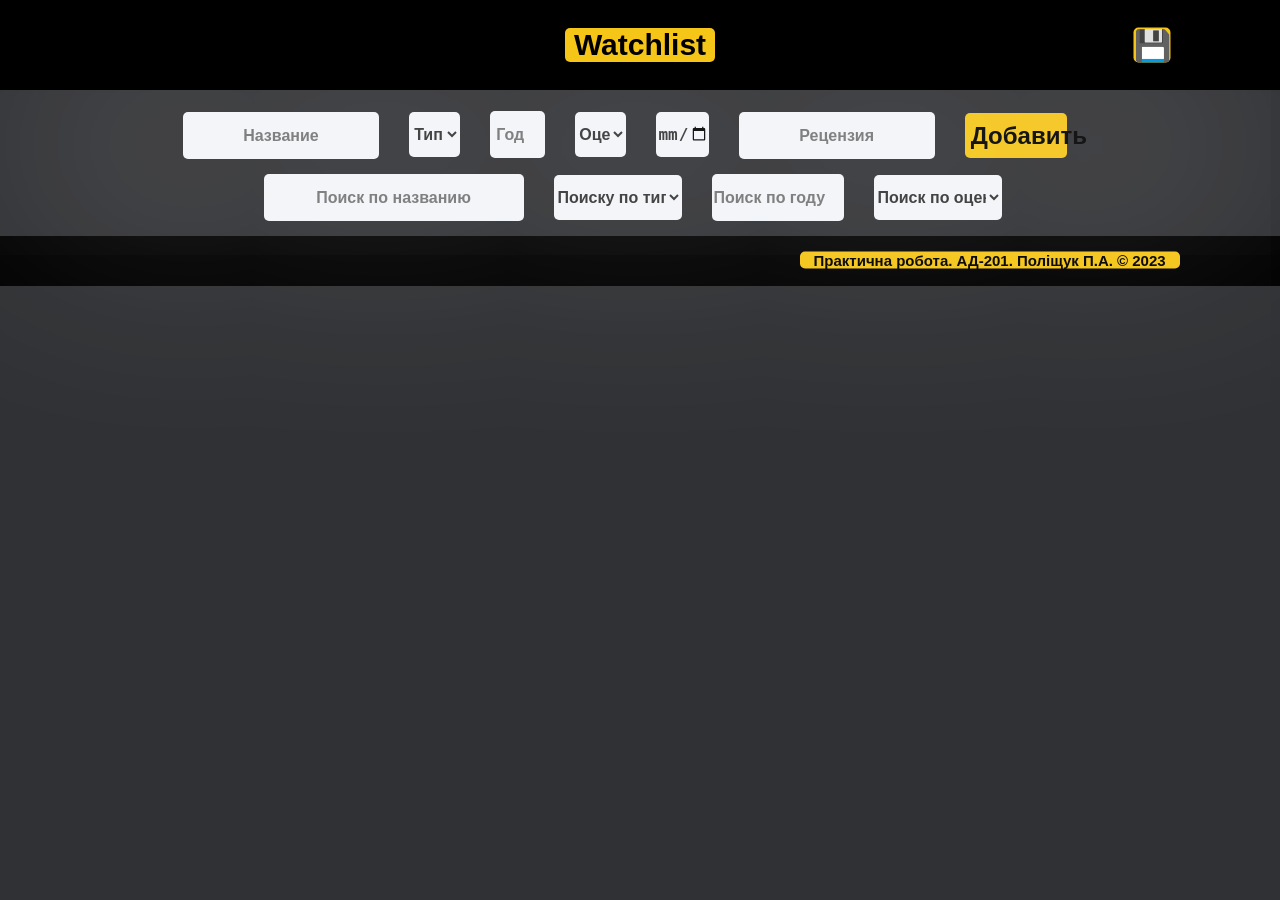
==== index.html @ 1a4a20e2 "init" ====
<!doctype html><html lang="en"><head><meta charset="utf-8"/><link rel="icon" href="/favicon.ico"/><meta name="viewport" content="width=device-width,initial-scale=1"/><meta name="theme-color" content="#000000"/><meta name="description" content="Web site created using create-react-app"/><link rel="apple-touch-icon" href="/logo192.png"/><link rel="manifest" href="/manifest.json"/><title>Movie List</title><script defer="defer" src="/static/js/main.19423068.js"></script><link href="/static/css/main.f0912a6d.css" rel="stylesheet"></head><body><noscript>You need to enable JavaScript to run this app.</noscript><div id="root"></div></body></html>
---- static/css/main.f0912a6d.css ----
body{-webkit-font-smoothing:antialiased;-moz-osx-font-smoothing:grayscale;font-family:-apple-system,BlinkMacSystemFont,Segoe UI,Roboto,Oxygen,Ubuntu,Cantarell,Fira Sans,Droid Sans,Helvetica Neue,sans-serif;margin:0}code{font-family:source-code-pro,Menlo,Monaco,Consolas,Courier New,monospace}body{background-color:#303134}.App_header__4S8fJ{background-color:#000;box-shadow:0 100px 500px hsla(0,0%,100%,.35);height:50px;margin-top:0;padding:20px;position:relative;z-index:1}.App_headerName__Z6Bd6{background-color:#f5c518;border-radius:5px;color:#000;font-size:30px;font-weight:700;left:50%;position:absolute;text-align:center;top:17%;-webkit-transform:translate(-50%,-50%);transform:translate(-50%,-50%);-webkit-user-select:none;user-select:none;width:150px}.App_text__1IILx,input[type=checkbox]{display:none}input[type=checkbox]:checked~.App_text__1IILx{display:block}.App_btn__qW0Gz{background-color:#f5c518;border:none;border-radius:5px;cursor:pointer;display:inline-block;font-size:30px;font-weight:700;left:90%;position:absolute;top:50%;-webkit-transform:translate(-50%,-50%);transform:translate(-50%,-50%)}.App_btnDownload__39kcX{background-color:#f5c518;font-size:18px;font-weight:700;top:75px}.App_btnDownload__39kcX,.App_btnInput__4-csj{border:none;border-radius:5px;cursor:pointer;height:34px;left:85%;position:absolute;width:200px}.App_btnInput__4-csj{font-size:25px;top:110px}.App_btnUpload__uA41l{background-color:#f5c518;border:none;border-radius:5px;cursor:pointer;font-size:14px;font-weight:500;height:34px;left:85%;position:absolute;top:145px;width:200px}form{text-align:center}.App_typeReview__MdIdi,.App_typeTitle__2rywm{vertical-align:middle;width:15%}.App_typeData__n0c7S,.App_typeReview__MdIdi,.App_typeStars__x4vuS,.App_typeTitle__2rywm,.App_typeType__F7mH0,.App_typeYear__hlaJe{background-color:#f2f5f9;border:none;border-radius:5px;color:#333;display:inline-block;font-size:16px;font-weight:700;height:45px;margin-left:auto;margin-right:30px;outline:none;text-align:center}.App_typeData__n0c7S,.App_typeStars__x4vuS,.App_typeType__F7mH0,.App_typeYear__hlaJe{width:4%}.App_add__qtzsN{background-color:#f5c518;border:none;border-radius:5px;color:#000;cursor:pointer;display:inline-block;font-size:24px;font-weight:700;height:45px;margin-right:30px;outline:none;text-align:center;vertical-align:middle;width:8%}.App_typeSearch__FlmfI{display:inline-block;margin:15px 30px 15px 15px;width:20%}.App_typeSearchNumber__Q72l-,.App_typeSearch__FlmfI{background-color:#f2f5f9;border:none;border-radius:5px;color:#333;font-size:16px;font-weight:700;height:45px;outline:none;text-align:center;vertical-align:middle}.App_typeSearchNumber__Q72l-{margin-right:30px;width:10%}.App_stars__3l1Ef{color:orange;font-size:25px;white-space:pre}.App_delete__BckWH,.App_edit__xa1pr{background-color:#fff;border:none;border-radius:5px;box-shadow:2px 2px 3px rgba(0,0,0,.9);color:#000;cursor:pointer;margin-right:5px;transition:all .3s ease}.App_delete__BckWH:hover,.App_edit__xa1pr:hover{box-shadow:1px 1px 2px rgba(0,0,0,.3);-webkit-transform:translateY(1px);transform:translateY(1px)}.App_delete__BckWH:active,.App_edit__xa1pr:active{box-shadow:none;-webkit-transform:translateY(2px);transform:translateY(2px)}.App_title__CEySe{width:32%}.App_type__MPqx7,.App_year__wQCUo{width:7%}.App_stars__3l1Ef{width:9%}.App_data__Gg0q7{width:10%}.App_review__0zhId{text-align:left;width:32%}.App_button__9AHn9{width:3%}.App_google__Ug6k9{color:#000;text-decoration:none}.App_google__Ug6k9:visited{color:#000}table{border-spacing:0;empty-cells:hide}td{border-bottom:1px solid #f4eee8;padding:10px 20px;text-align:center;transition:all .2s linear}td:first-child{color:#3d3511;font-weight:700;text-align:center}th{border-bottom:1px solid #f4eee8;border-top-left-radius:10px;border-top-right-radius:10px;color:#3d3511;padding:10px 20px}td:nth-child(2n){background:#000;color:#fff}td:nth-child(odd){background:#f5c518}th:nth-child(2n){background:#000;color:#fff}th:nth-child(odd){background:#f5c518}tr:hover td{background:#d1c7bf;font-weight:700}.App_copyring__aZph7{background-color:#000;height:50px;margin:0;position:relative}.App_copyringName__Wj0nP{background-color:#f5c518;border-radius:5px;color:#000;font-size:15px;font-weight:700;position:absolute;right:-7%;text-align:center;top:17%;-webkit-transform:translate(-50%,-50%);transform:translate(-50%,-50%);-webkit-user-select:none;user-select:none;width:380px}
/*# sourceMappingURL=main.f0912a6d.css.map*/
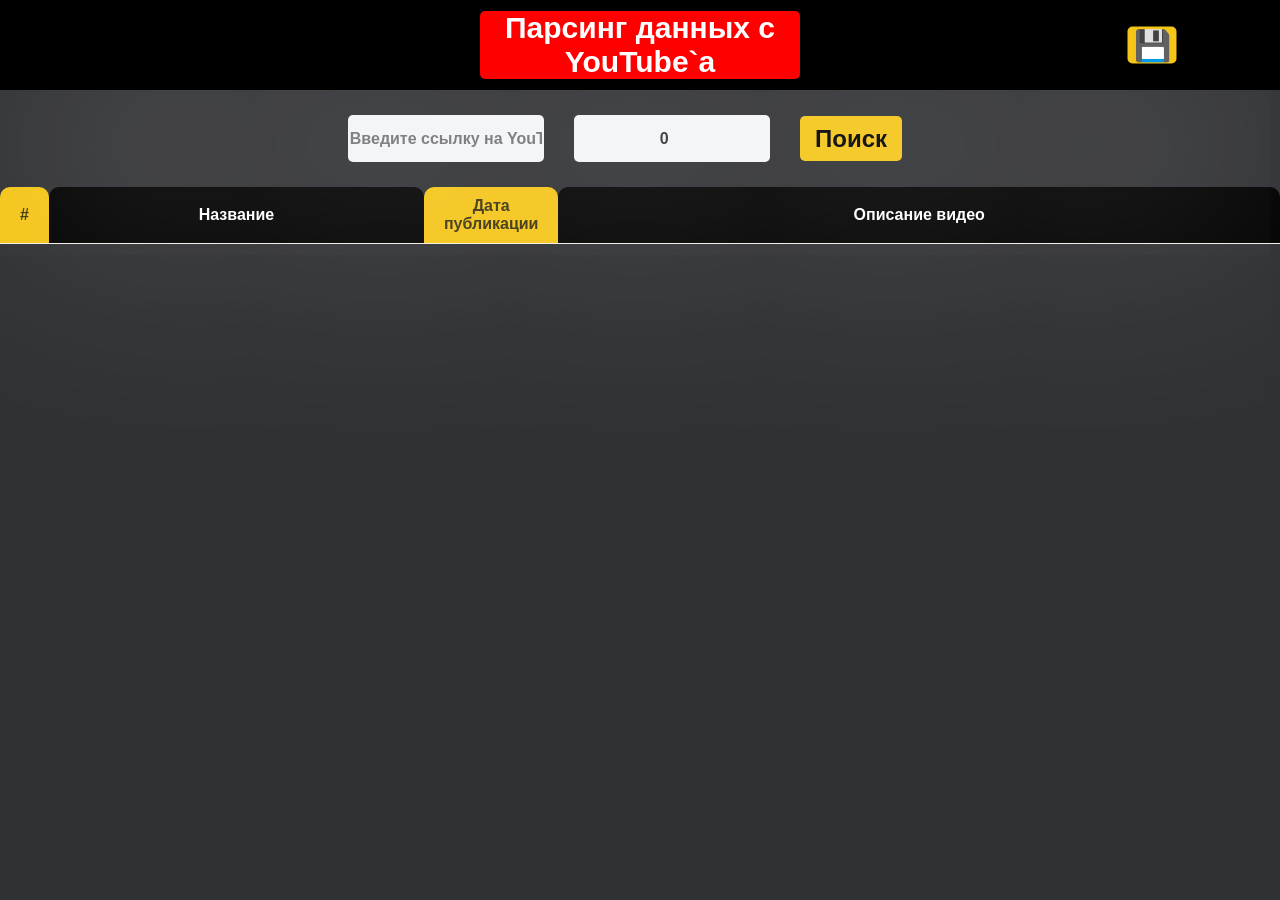
==== commit cbb87117: "r" ====
--- a/index.html
+++ b/index.html
@@ -1 +1 @@
-<!doctype html><html lang="en"><head><meta charset="utf-8"/><link rel="icon" href="/favicon.ico"/><meta name="viewport" content="width=device-width,initial-scale=1"/><meta name="theme-color" content="#000000"/><meta name="description" content="Web site created using create-react-app"/><link rel="apple-touch-icon" href="/logo192.png"/><link rel="manifest" href="/manifest.json"/><title>Movie List</title><script defer="defer" src="/static/js/main.19423068.js"></script><link href="/static/css/main.f0912a6d.css" rel="stylesheet"></head><body><noscript>You need to enable JavaScript to run this app.</noscript><div id="root"></div></body></html>+<!doctype html><html lang="en"><head><meta charset="utf-8"/><link rel="icon" href="/favicon.ico"/><meta name="viewport" content="width=device-width,initial-scale=1"/><meta name="theme-color" content="#000000"/><meta name="description" content="Web site created using create-react-app"/><link rel="apple-touch-icon" href="/logo192.png"/><link rel="manifest" href="/manifest.json"/><title>React App</title><script defer="defer" src="/static/js/main.841b3873.js"></script><link href="/static/css/main.efda0350.css" rel="stylesheet"></head><body><noscript>You need to enable JavaScript to run this app.</noscript><div id="root"></div></body></html>
--- a/static/css/main.efda0350.css
+++ b/static/css/main.efda0350.css
@@ -0,0 +1,2 @@
+body{-webkit-font-smoothing:antialiased;-moz-osx-font-smoothing:grayscale;font-family:-apple-system,BlinkMacSystemFont,Segoe UI,Roboto,Oxygen,Ubuntu,Cantarell,Fira Sans,Droid Sans,Helvetica Neue,sans-serif;margin:0}code{font-family:source-code-pro,Menlo,Monaco,Consolas,Courier New,monospace}.App_header__Q0T56{background-color:#000;box-shadow:0 100px 500px hsla(0,0%,100%,.35);height:50px;margin-top:0;padding:20px;position:relative;z-index:1}.App_headerName__G4NwI{background-color:red;border-radius:5px;color:#fff;font-size:30px;font-weight:700;left:50%;position:absolute;text-align:center;top:17%;-webkit-transform:translate(-50%,-50%);transform:translate(-50%,-50%);-webkit-user-select:none;user-select:none;width:25%}body{background-color:#303134}.App_formContainer__4yDFg{margin-bottom:25px;margin-top:25px;text-align:center}.App_btnDownload__UXtwH{background-color:#f5c518;border:none;border-radius:5px;cursor:pointer;display:inline-block;font-size:30px;font-weight:700;left:90%;position:absolute;top:50%;-webkit-transform:translate(-50%,-50%);transform:translate(-50%,-50%)}.App_typeNumber__wYNjC,.App_typeTitle__SLzc2{background-color:#f2f5f9;color:#333;font-size:16px;margin-left:auto;width:15%}.App_btn__\+tLL7,.App_typeNumber__wYNjC,.App_typeTitle__SLzc2{border:none;border-radius:5px;display:inline-block;font-weight:700;height:45px;margin-right:30px;outline:none;text-align:center;vertical-align:middle}.App_btn__\+tLL7{background-color:#f5c518;color:#000;cursor:pointer;font-size:24px;width:8%}.App_number__Px2CI{width:2%}.App_title__Fwcpm{width:30%}.App_date__i5FMw{width:10%}.App_description__ss884{width:58%}table{border-spacing:0;empty-cells:hide}td{border-bottom:1px solid #f4eee8;padding:10px 20px;text-align:center;transition:all .2s linear}td:first-child{color:#3d3511;font-weight:700;text-align:center}th{border-bottom:1px solid #f4eee8;border-top-left-radius:10px;border-top-right-radius:10px;color:#3d3511;padding:10px 20px}td:nth-child(2n){background:#000;color:#fff}td:nth-child(odd){background:#f5c518}th:nth-child(2n){background:#000;color:#fff}th:nth-child(odd){background:#f5c518}tr:hover td{background:#d1c7bf;font-weight:700}
+/*# sourceMappingURL=main.efda0350.css.map*/
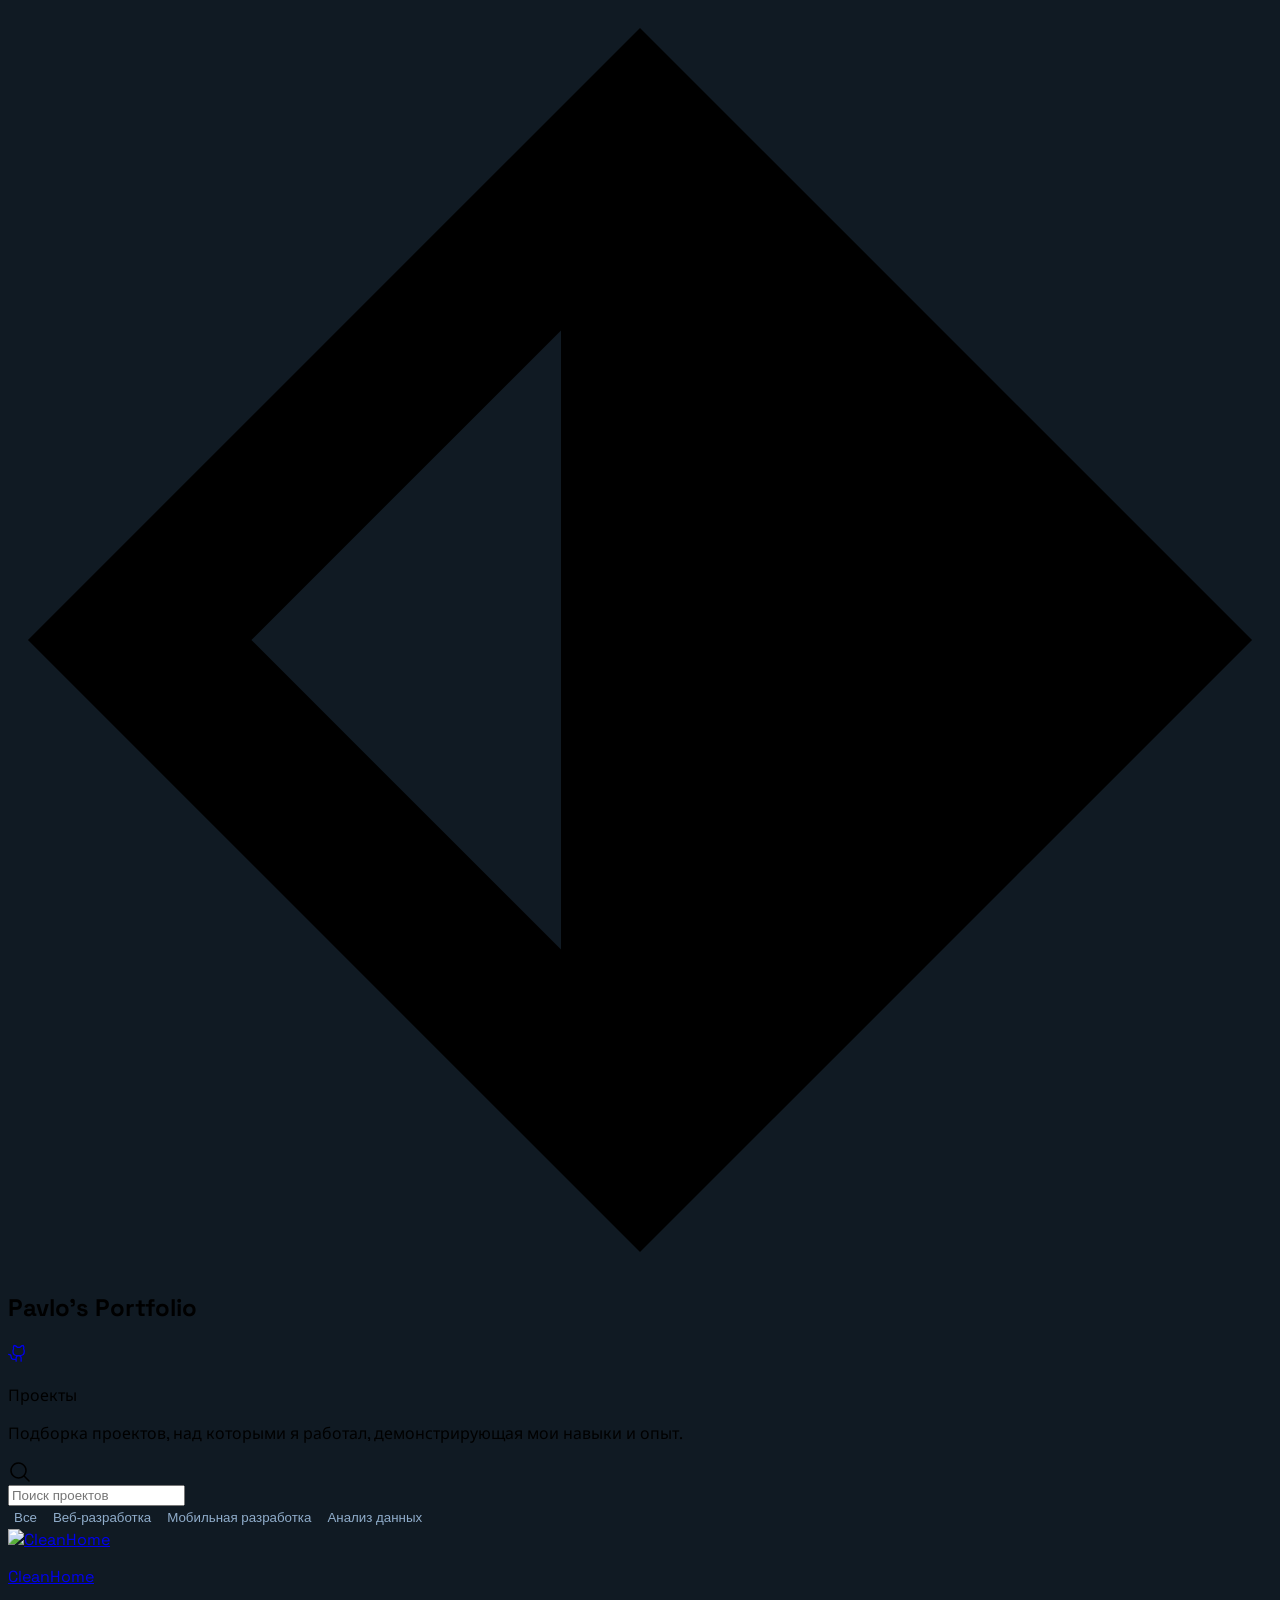
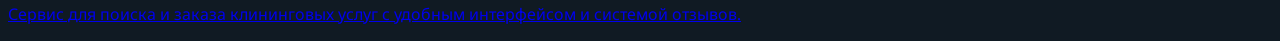
==== commit 266f4976: "Add files via upload" ====
--- a/index.html
+++ b/index.html
@@ -1 +1,104 @@
-<!doctype html><html lang="en"><head><meta charset="utf-8"/><link rel="icon" href="/favicon.ico"/><meta name="viewport" content="width=device-width,initial-scale=1"/><meta name="theme-color" content="#000000"/><meta name="description" content="Web site created using create-react-app"/><link rel="apple-touch-icon" href="/logo192.png"/><link rel="manifest" href="/manifest.json"/><title>React App</title><script defer="defer" src="/static/js/main.841b3873.js"></script><link href="/static/css/main.efda0350.css" rel="stylesheet"></head><body><noscript>You need to enable JavaScript to run this app.</noscript><div id="root"></div></body></html>+<!DOCTYPE html>
+<html lang="ru">
+  <head>
+    <meta charset="UTF-8">
+    <meta name="viewport" content="width=device-width, initial-scale=1.0">
+    <link rel="preconnect" href="https://fonts.gstatic.com/" crossorigin="" />
+    <link
+      rel="stylesheet"
+      as="style"
+      onload="this.rel='stylesheet'"
+      href="https://fonts.googleapis.com/css2?display=swap&amp;family=Noto+Sans%3Awght%40400%3B500%3B700%3B900&amp;family=Space+Grotesk%3Awght%40400%3B500%3B700"
+    />
+
+    <title>Pavpl</title>
+    <link rel="icon" type="image/x-icon" href="data:image/x-icon;base64," />
+
+    <link rel="stylesheet" href="style.css" />
+    <script src="https://cdn.tailwindcss.com?plugins=forms,container-queries"></script>
+    <script defer src="app.js"></script>
+  </head>
+  <body>
+    <div class="relative flex size-full min-h-screen flex-col bg-[#101a23] dark group/design-root overflow-x-hidden main-bg">
+      <div class="layout-container flex h-full grow flex-col">
+        <header class="flex items-center justify-between whitespace-nowrap border-b border-solid border-b-[#223649] px-4 md:px-10 py-3">
+          <div class="flex items-center gap-4 text-white">
+            <div class="size-4 logo-svg">
+              <svg viewBox="0 0 48 48" fill="none" xmlns="http://www.w3.org/2000/svg">
+                <g clip-path="url(#clip0_6_330)">
+                  <path
+                    fill-rule="evenodd"
+                    clip-rule="evenodd"
+                    d="M24 0.757355L47.2426 24L24 47.2426L0.757355 24L24 0.757355ZM21 35.7574V12.2426L9.24264 24L21 35.7574Z"
+                    fill="currentColor"
+                  ></path>
+                </g>
+                <defs>
+                  <clipPath id="clip0_6_330"><rect width="48" height="48" fill="white"></rect></clipPath>
+                </defs>
+              </svg>
+            </div>
+            <h2 class="text-white text-lg font-bold leading-tight tracking-[-0.015em]">Pavlo's Portfolio</h2>
+          </div>
+          <div class="flex flex-1 justify-end gap-4 md:gap-8">
+            <a href="https://github.com/pavpl" target="_blank" rel="noopener noreferrer"
+              class="flex max-w-[480px] cursor-pointer items-center justify-center overflow-hidden rounded-lg h-10 bg-[#223649] text-white gap-2 text-sm font-bold leading-normal tracking-[0.015em] min-w-0 px-2.5 github-btn"
+            >
+              <div class="text-white" data-icon="GithubLogo" data-size="20px" data-weight="regular">
+                <svg xmlns="http://www.w3.org/2000/svg" width="20px" height="20px" fill="currentColor" viewBox="0 0 256 256">
+                  <path
+                    d="M208.31,75.68A59.78,59.78,0,0,0,202.93,28,8,8,0,0,0,196,24a59.75,59.75,0,0,0-48,24H124A59.75,59.75,0,0,0,76,24a8,8,0,0,0-6.93,4,59.78,59.78,0,0,0-5.38,47.68A58.14,58.14,0,0,0,56,104v8a56.06,56.06,0,0,0,48.44,55.47A39.8,39.8,0,0,0,96,192v8H72a24,24,0,0,1-24-24A40,40,0,0,0,8,136a8,8,0,0,0,0,16,24,24,0,0,1,24,24,40,40,0,0,0,40,40H96v16a8,8,0,0,0,16,0V192a24,24,0,0,1,48,0v40a8,8,0,0,0,16,0V192a39.8,39.8,0,0,0-8.44-24.53A56.06,56.06,0,0,0,216,112v-8A58.14,58.14,0,0,0,208.31,75.68ZM200,112a40,40,0,0,1-40,40H112a40,40,0,0,1-40-40v-8a41.74,41.74,0,0,1,6.9-22.48A8,8,0,0,0,80,73.83a43.81,43.81,0,0,1,.79-33.58,43.88,43.88,0,0,1,32.32,20.06A8,8,0,0,0,119.82,64h32.35a8,8,0,0,0,6.74-3.69,43.87,43.87,0,0,1,32.32-20.06A43.81,43.81,0,0,1,192,73.83a8.09,8.09,0,0,0,1,7.65A41.72,41.72,0,0,1,200,104Z"
+                  ></path>
+                </svg>
+              </div>
+            </a>
+          </div>
+        </header>
+        <div class="px-4 md:px-40 flex flex-1 justify-center py-5">
+          <div class="layout-content-container flex flex-col max-w-[960px] flex-1">
+            <div class="flex flex-wrap justify-between gap-3 p-4">
+              <div class="flex min-w-72 flex-col gap-3">
+                <p class="text-white tracking-light text-[24px] md:text-[32px] font-bold leading-tight">Проекты</p>
+                <p class="text-[#90adcb] text-sm font-normal leading-normal">Подборка проектов, над которыми я работал, демонстрирующая мои навыки и опыт.</p>
+              </div>
+            </div>
+            <div class="px-4 py-3">
+              <label class="flex flex-col min-w-40 h-12 w-full">
+                <div class="flex w-full flex-1 items-stretch rounded-lg h-full">
+                  <div
+                    class="text-[#90adcb] flex border-none bg-[#223649] items-center justify-center pl-4 rounded-l-lg border-r-0 search-icon"
+                    data-icon="MagnifyingGlass"
+                    data-size="24px"
+                    data-weight="regular"
+                  >
+                    <svg xmlns="http://www.w3.org/2000/svg" width="24px" height="24px" fill="currentColor" viewBox="0 0 256 256">
+                      <path
+                        d="M229.66,218.34l-50.07-50.06a88.11,88.11,0,1,0-11.31,11.31l50.06,50.07a8,8,0,0,0,11.32-11.32ZM40,112a72,72,0,1,1,72,72A72.08,72.08,0,0,1,40,112Z"
+                      ></path>
+                    </svg>
+                  </div>
+                  <input
+                    id="search-input"
+                    placeholder="Поиск проектов"
+                    class="form-input flex w-full min-w-0 flex-1 resize-none overflow-hidden rounded-lg text-white focus:outline-0 focus:ring-0 border-none bg-[#223649] focus:border-none h-full placeholder:text-[#90adcb] px-4 rounded-l-none border-l-0 pl-2 text-base font-normal leading-normal"
+                  />
+                </div>
+              </label>
+            </div>
+            <div class="pb-3">
+              <div class="flex border-b border-[#314d68] px-4 gap-4 md:gap-8 overflow-x-auto" id="category-tabs">
+                <button class="category-tab flex flex-col items-center justify-center border-b-[3px] border-b-[#3d98f4] text-white pb-[13px] pt-4 whitespace-nowrap font-bold" data-category="all">Все</button>
+                <button class="category-tab flex flex-col items-center justify-center border-b-[3px] border-b-transparent text-[#90adcb] pb-[13px] pt-4 whitespace-nowrap font-bold" data-category="web">Веб-разработка</button>
+                <button class="category-tab flex flex-col items-center justify-center border-b-[3px] border-b-transparent text-[#90adcb] pb-[13px] pt-4 whitespace-nowrap font-bold" data-category="mobile">Мобильная разработка</button>
+                <button class="category-tab flex flex-col items-center justify-center border-b-[3px] border-b-transparent text-[#90adcb] pb-[13px] pt-4 whitespace-nowrap font-bold" data-category="data">Анализ данных</button>
+              </div>
+            </div>
+            <div id="projects-list" class="grid grid-cols-1 sm:grid-cols-2 lg:grid-cols-3 xl:grid-cols-4 gap-3 p-4">
+              <!-- Проекты будут добавляться динамически через JS -->
+            </div>
+          </div>
+        </div>
+      </div>
+    </div>
+  </body>
+</html>
--- a/style.css
+++ b/style.css
@@ -0,0 +1,58 @@
+body {
+  background: #101a23;
+  font-family: "Space Grotesk", "Noto Sans", sans-serif;
+}
+
+.main-bg {
+  background: #101a23;
+}
+
+.logo-svg svg {
+  display: block;
+}
+
+.github-btn {
+  transition: background 0.2s;
+}
+.github-btn:hover {
+  background: #314d68;
+}
+
+.search-icon svg {
+  display: block;
+}
+
+.category-tab {
+  cursor: pointer;
+  outline: none;
+  border: none;
+  background: none;
+  transition: color 0.2s, border-color 0.2s;
+}
+.category-tab.active {
+  color: #fff;
+  border-bottom: 3px solid #3d98f4;
+}
+.category-tab:not(.active) {
+  color: #90adcb;
+  border-bottom: 3px solid transparent;
+}
+
+/* Заглушка для изображения проекта */
+.project-image-placeholder {
+  width: 100%;
+  aspect-ratio: 16/9;
+  background: #223649;
+  display: flex;
+  align-items: center;
+  justify-content: center;
+  color: #90adcb;
+  font-size: 1.2rem;
+  border-radius: 0.5rem;
+}
+
+@media (max-width: 768px) {
+  .layout-content-container {
+    padding: 0 0.5rem;
+  }
+} 
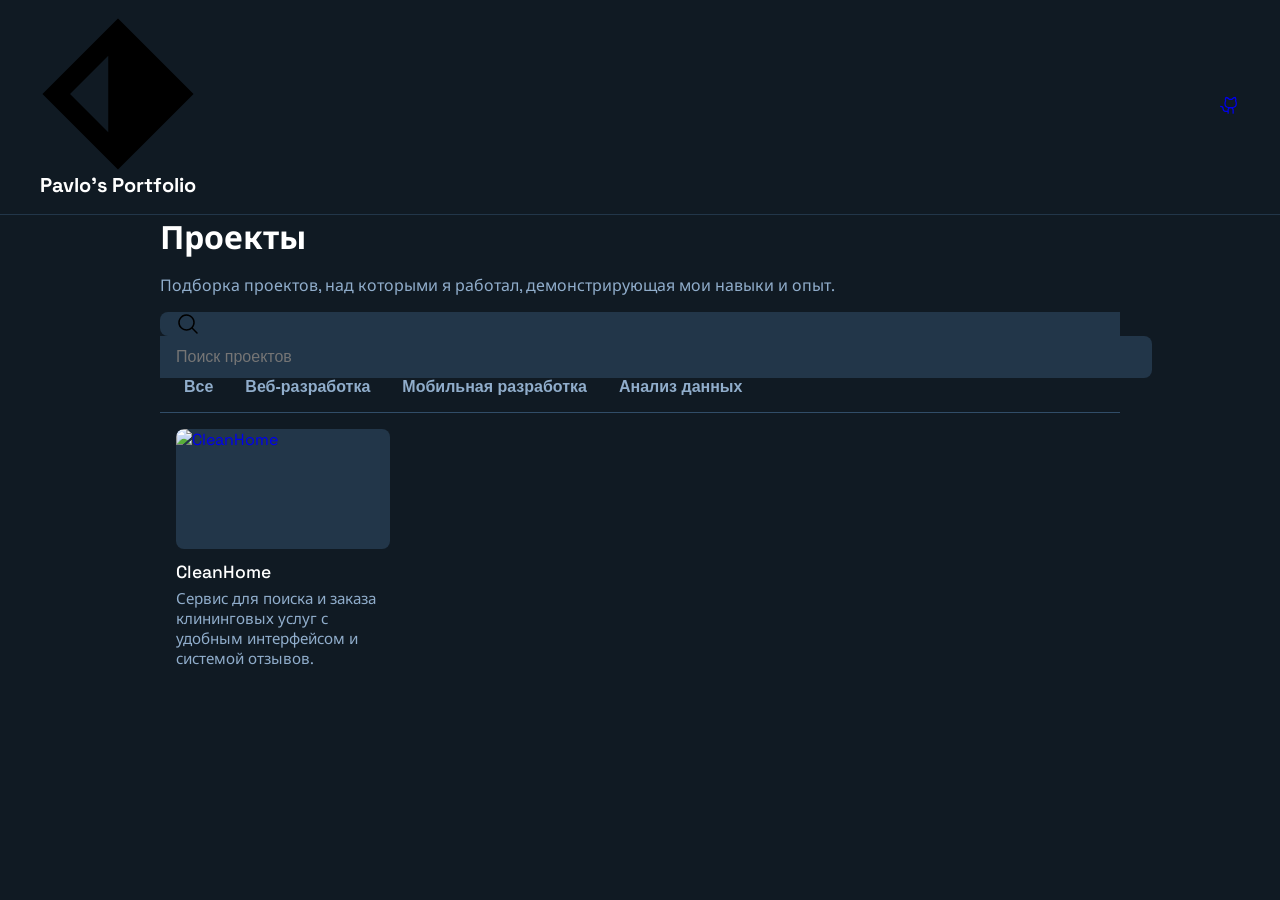
==== commit 17254bf9: "Add files via upload" ====
--- a/index.html
+++ b/index.html
@@ -58,8 +58,8 @@
           <div class="layout-content-container flex flex-col max-w-[960px] flex-1">
             <div class="flex flex-wrap justify-between gap-3 p-4">
               <div class="flex min-w-72 flex-col gap-3">
-                <p class="text-white tracking-light text-[24px] md:text-[32px] font-bold leading-tight">Проекты</p>
-                <p class="text-[#90adcb] text-sm font-normal leading-normal">Подборка проектов, над которыми я работал, демонстрирующая мои навыки и опыт.</p>
+                <p class="projects-title">Проекты</p>
+                <p class="projects-desc">Подборка проектов, над которыми я работал, демонстрирующая мои навыки и опыт.</p>
               </div>
             </div>
             <div class="px-4 py-3">
--- a/style.css
+++ b/style.css
@@ -1,12 +1,23 @@
 body {
   background: #101a23;
   font-family: "Space Grotesk", "Noto Sans", sans-serif;
+  margin: 0;
+  padding: 0;
 }
 
 .main-bg {
   background: #101a23;
 }
 
+header {
+  padding: 16px 40px;
+  display: flex;
+  align-items: center;
+  justify-content: space-between;
+  border-bottom: 1px solid #223649;
+  background: #101a23;
+}
+
 .logo-svg svg {
   display: block;
 }
@@ -18,27 +29,111 @@
   background: #314d68;
 }
 
-.search-icon svg {
-  display: block;
-}
-
+.layout-content-container {
+  max-width: 960px;
+  margin: 0 auto;
+  width: 100%;
+}
+
+h2 {
+  color: #fff;
+  font-size: 1.25rem;
+  font-weight: bold;
+  margin: 0;
+}
+
+.projects-title {
+  color: #fff;
+  font-size: 2rem;
+  font-weight: bold;
+  margin: 0 0 0.5em 0;
+}
+.projects-desc {
+  color: #90adcb;
+  font-size: 1rem;
+  margin: 0 0 1em 0;
+}
+
+#search-input {
+  width: 100%;
+  background: #223649;
+  color: #fff;
+  border: none;
+  border-radius: 0 0.5rem 0.5rem 0;
+  padding: 0.75rem 1rem;
+  font-size: 1rem;
+  outline: none;
+}
+
+.search-icon {
+  background: #223649;
+  border-radius: 0.5rem 0 0 0.5rem;
+  padding-left: 1rem;
+  display: flex;
+  align-items: center;
+}
+
+#category-tabs {
+  display: flex;
+  gap: 1rem;
+  overflow-x: auto;
+  border-bottom: 1px solid #314d68;
+  padding: 0 1rem;
+  scrollbar-width: none; /* Firefox */
+  -ms-overflow-style: none; /* IE 10+ */
+  scroll-behavior: smooth;
+}
+#category-tabs::-webkit-scrollbar {
+  display: none;
+}
 .category-tab {
   cursor: pointer;
   outline: none;
   border: none;
   background: none;
   transition: color 0.2s, border-color 0.2s;
+  font-size: 1rem;
+  padding: 0 8px 13px 8px;
+  font-weight: bold;
+  color: #90adcb;
+  border-bottom: 3px solid transparent;
+  white-space: nowrap;
+  flex: 0 0 auto;
 }
 .category-tab.active {
   color: #fff;
   border-bottom: 3px solid #3d98f4;
 }
-.category-tab:not(.active) {
-  color: #90adcb;
-  border-bottom: 3px solid transparent;
-}
-
-/* Заглушка для изображения проекта */
+
+#projects-list {
+  display: grid;
+  grid-template-columns: 1fr 1fr 1fr 1fr;
+  gap: 1.5rem;
+  padding: 1rem;
+}
+.project-card {
+  display: flex;
+  flex-direction: column;
+  gap: 0.75rem;
+  background: none;
+  text-decoration: none;
+}
+.project-image-block {
+  width: 100%;
+  aspect-ratio: 16/9;
+  background: #223649;
+  border-radius: 0.5rem;
+  overflow: hidden;
+  display: flex;
+  align-items: center;
+  justify-content: center;
+}
+.project-image-block img {
+  width: 100%;
+  height: 100%;
+  object-fit: cover;
+  border-radius: 0.5rem;
+}
 .project-image-placeholder {
   width: 100%;
   aspect-ratio: 16/9;
@@ -50,9 +145,75 @@
   font-size: 1.2rem;
   border-radius: 0.5rem;
 }
-
-@media (max-width: 768px) {
+.project-title {
+  color: #fff;
+  font-size: 1.1rem;
+  font-weight: 500;
+  margin: 0 0 0.25em 0;
+}
+.project-desc {
+  color: #90adcb;
+  font-size: 0.95rem;
+  margin: 0;
+}
+
+@media (max-width: 1200px) {
+  #projects-list {
+    grid-template-columns: 1fr 1fr 1fr;
+  }
+}
+@media (max-width: 900px) {
+  #projects-list {
+    grid-template-columns: 1fr 1fr;
+  }
+}
+@media (max-width: 600px) {
+  header {
+    padding: 12px 8px;
+  }
   .layout-content-container {
     padding: 0 0.5rem;
   }
+  .projects-title {
+    font-size: 1.3rem;
+  }
+  .projects-desc {
+    font-size: 0.95rem;
+  }
+  #category-tabs {
+    gap: 0.5rem;
+    padding: 0 0.2rem;
+    overflow-x: auto;
+  }
+  .category-tab {
+    font-size: 0.95rem;
+    min-width: 80px;
+    padding: 0 4px 10px 4px;
+    white-space: nowrap;
+  }
+  #search-input {
+    font-size: 0.95rem;
+    padding: 0.5rem 0.75rem;
+    min-height: 40px;
+  }
+  #projects-list {
+    grid-template-columns: 1fr;
+    gap: 1rem;
+    padding: 0.5rem;
+  }
+  .project-card {
+    gap: 0.5rem;
+  }
+  .project-title {
+    font-size: 1rem;
+  }
+  .project-desc {
+    font-size: 0.9rem;
+  }
+  .project-image-block, .project-image-block img, .project-image-placeholder {
+    aspect-ratio: 16/10;
+    min-height: 90px;
+    max-height: 140px;
+    border-radius: 0.4rem;
+  }
 } 
